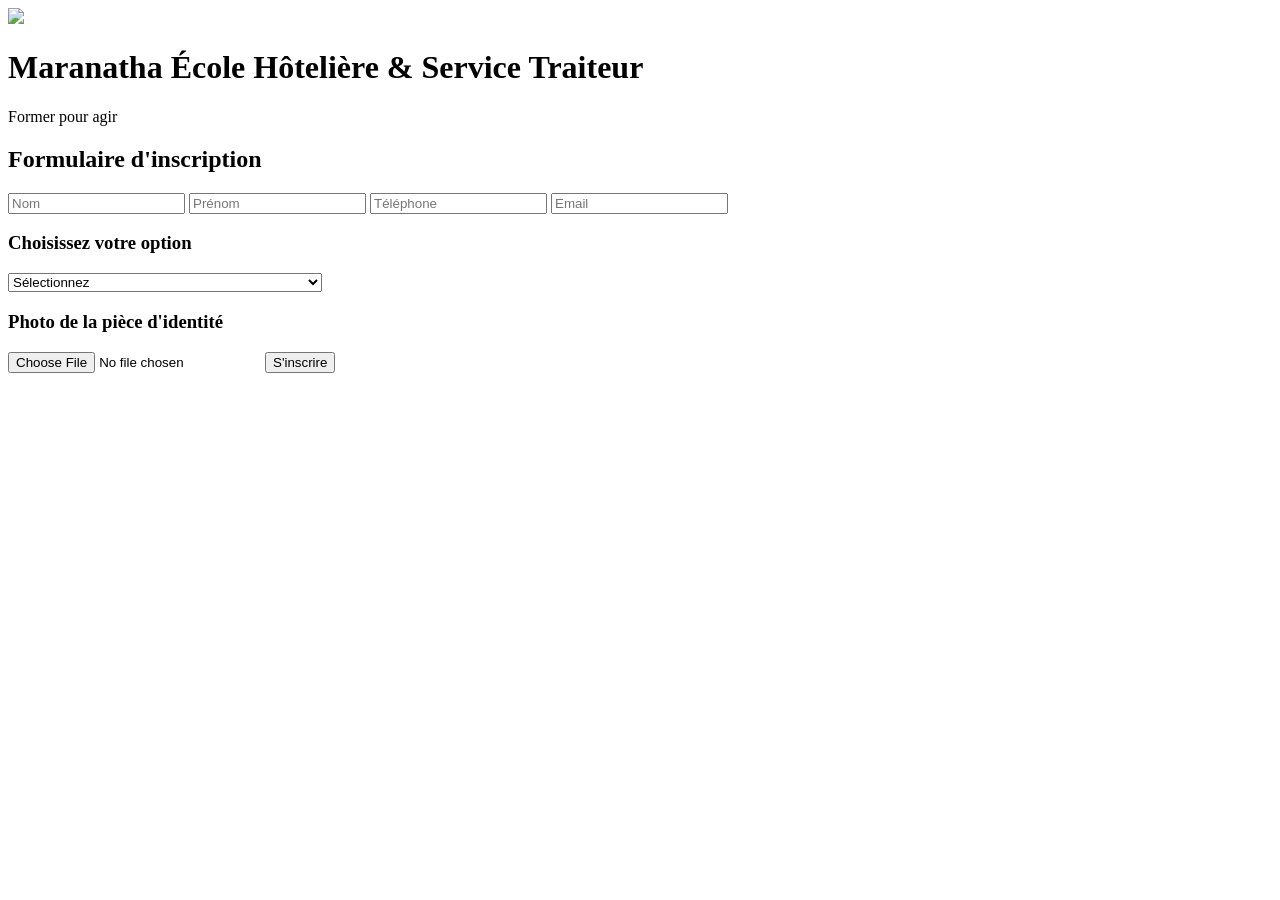
==== index.html @ 58d39c1c "Add initial HTML structure for registration form" ====
<!DOCTYPE html>
<html lang="fr">
<head>
  <meta charset="UTF-8">
  <meta name="viewport" content="width=device-width, initial-scale=1.0">
  <title>MEH - Inscription</title>
  <link rel="stylesheet" href="style.css">
</head>

<body>

  <header class="hero">
      <img src="logo.png" class="logo">

      <h1>Maranatha École Hôtelière & Service Traiteur</h1>

      <p>Former pour agir</p>
  </header>

  <main class="container">

      <h2>Formulaire d'inscription</h2>

      <form id="form">

          <input type="text" placeholder="Nom" required>

          <input type="text" placeholder="Prénom" required>

          <input type="tel" placeholder="Téléphone" required>

          <input type="email" placeholder="Email">

          <h3>Choisissez votre option</h3>

          <select required>

              <option value="">Sélectionnez</option>

              <option>Cuisine et Pâtisserie (6 mois)</option>

              <option>Décoration de gâteau (3 mois)</option>

              <option>Art culinaire (10 mois)</option>

              <option>Cuisine, Pâtisserie et Protocole (3 mois)</option>

              <option>Informatique bureautique côté entreprise (6 mois)</option>

          </select>

          <h3>Photo de la pièce d'identité</h3>

          <input type="file" accept="image/*" required>

          <button>S'inscrire</button>

      </form>

  </main>

</body>
</html>
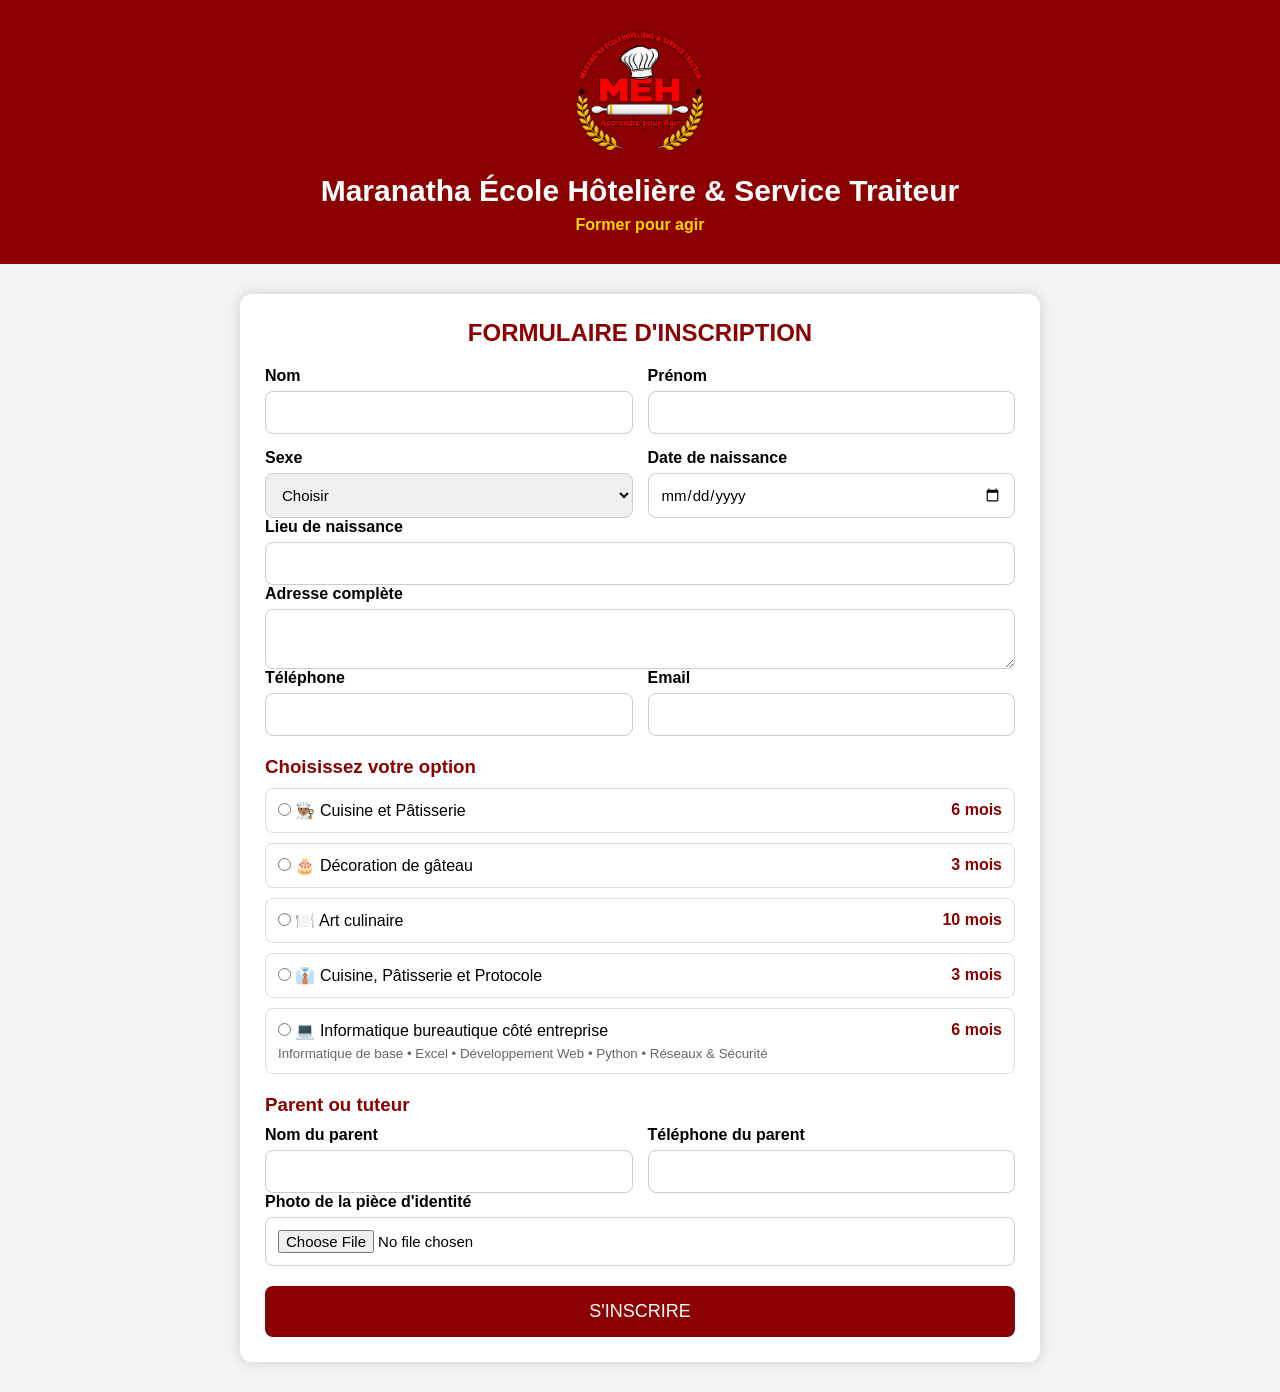
==== commit e9d6ed25: "Update index.html" ====
--- a/index.html
+++ b/index.html
@@ -3,61 +3,155 @@
 <head>
   <meta charset="UTF-8">
   <meta name="viewport" content="width=device-width, initial-scale=1.0">
-  <title>MEH - Inscription</title>
+  <title>MEH | Formulaire d'inscription</title>
+
   <link rel="stylesheet" href="style.css">
 </head>
 
 <body>
 
-  <header class="hero">
-      <img src="logo.png" class="logo">
+<header class="hero">
 
-      <h1>Maranatha École Hôtelière & Service Traiteur</h1>
+  <img src="logo.png" class="logo" alt="Logo MEH">
 
-      <p>Former pour agir</p>
-  </header>
+  <h1>Maranatha École Hôtelière & Service Traiteur</h1>
 
-  <main class="container">
+  <p>Former pour agir</p>
 
-      <h2>Formulaire d'inscription</h2>
+</header>
 
-      <form id="form">
+<main class="container">
 
-          <input type="text" placeholder="Nom" required>
+  <h2>FORMULAIRE D'INSCRIPTION</h2>
 
-          <input type="text" placeholder="Prénom" required>
+  <form id="form">
 
-          <input type="tel" placeholder="Téléphone" required>
+    <div class="grid">
 
-          <input type="email" placeholder="Email">
+      <div class="inputBox">
+        <label>Nom</label>
+        <input type="text" name="nom" required>
+      </div>
 
-          <h3>Choisissez votre option</h3>
+      <div class="inputBox">
+        <label>Prénom</label>
+        <input type="text" name="prenom" required>
+      </div>
 
-          <select required>
+      <div class="inputBox">
+        <label>Sexe</label>
+        <select name="sexe" required>
+          <option value="">Choisir</option>
+          <option>Masculin</option>
+          <option>Féminin</option>
+        </select>
+      </div>
 
-              <option value="">Sélectionnez</option>
+      <div class="inputBox">
+        <label>Date de naissance</label>
+        <input type="date" name="naissance" required>
+      </div>
 
-              <option>Cuisine et Pâtisserie (6 mois)</option>
+    </div>
 
-              <option>Décoration de gâteau (3 mois)</option>
+    <div class="inputBox">
+      <label>Lieu de naissance</label>
+      <input type="text" name="lieu" required>
+    </div>
 
-              <option>Art culinaire (10 mois)</option>
+    <div class="inputBox">
+      <label>Adresse complète</label>
+      <textarea name="adresse" rows="2"></textarea>
+    </div>
 
-              <option>Cuisine, Pâtisserie et Protocole (3 mois)</option>
+    <div class="grid">
 
-              <option>Informatique bureautique côté entreprise (6 mois)</option>
+      <div class="inputBox">
+        <label>Téléphone</label>
+        <input type="tel" name="telephone" required>
+      </div>
 
-          </select>
+      <div class="inputBox">
+        <label>Email</label>
+        <input type="email" name="email">
+      </div>
 
-          <h3>Photo de la pièce d'identité</h3>
+    </div>
 
-          <input type="file" accept="image/*" required>
+    <h3>Choisissez votre option</h3>
 
-          <button>S'inscrire</button>
+    <div class="options">
 
-      </form>
+      <label>
+        <input type="radio" name="option" value="Cuisine et Pâtisserie" required>
+        👨🏽‍🍳 Cuisine et Pâtisserie
+        <span>6 mois</span>
+      </label>
 
-  </main>
+      <label>
+        <input type="radio" name="option" value="Décoration de gâteau">
+        🎂 Décoration de gâteau
+        <span>3 mois</span>
+      </label>
+
+      <label>
+        <input type="radio" name="option" value="Art culinaire">
+        🍽️ Art culinaire
+        <span>10 mois</span>
+      </label>
+
+      <label>
+        <input type="radio" name="option" value="Cuisine, Pâtisserie et Protocole">
+        👔 Cuisine, Pâtisserie et Protocole
+        <span>3 mois</span>
+      </label>
+
+      <label>
+        <input type="radio" name="option" value="Informatique bureautique côté entreprise">
+        💻 Informatique bureautique côté entreprise
+        <span>6 mois</span>
+        <small>Informatique de base • Excel • Développement Web • Python • Réseaux & Sécurité</small>
+      </label>
+
+    </div>
+
+    <h3>Parent ou tuteur</h3>
+
+    <div class="grid">
+
+      <div class="inputBox">
+        <label>Nom du parent</label>
+        <input type="text" name="parent" required>
+      </div>
+
+      <div class="inputBox">
+        <label>Téléphone du parent</label>
+        <input type="tel" name="tel_parent" required>
+      </div>
+
+    </div>
+
+    <div class="inputBox">
+
+      <label>Photo de la pièce d'identité</label>
+
+      <input
+        type="file"
+        id="photo"
+        accept="image/*"
+        required>
+
+    </div>
+
+    <button type="submit" class="btn">
+      S'INSCRIRE
+    </button>
+
+  </form>
+
+</main>
+
+<script src="app.js"></script>
 
 </body>
 </html>
--- a/style.css
+++ b/style.css
@@ -0,0 +1,123 @@
+*{
+    margin:0;
+    padding:0;
+    box-sizing:border-box;
+    font-family:Arial, Helvetica, sans-serif;
+}
+
+body{
+    background:#f4f4f4;
+}
+
+.hero{
+    background:#8B0000;
+    color:white;
+    text-align:center;
+    padding:30px 20px;
+}
+
+.logo{
+    width:130px;
+    margin-bottom:15px;
+}
+
+.hero h1{
+    font-size:30px;
+    margin-bottom:8px;
+}
+
+.hero p{
+    color:#FFD700;
+    font-weight:bold;
+}
+
+.container{
+    width:90%;
+    max-width:800px;
+    margin:30px auto;
+    background:white;
+    padding:25px;
+    border-radius:12px;
+    box-shadow:0 0 15px rgba(0,0,0,.15);
+}
+
+.container h2{
+    text-align:center;
+    color:#8B0000;
+    margin-bottom:20px;
+}
+
+.container h3{
+    color:#8B0000;
+    margin:20px 0 10px;
+}
+
+.grid{
+    display:grid;
+    grid-template-columns:1fr 1fr;
+    gap:15px;
+}
+
+.inputBox{
+    display:flex;
+    flex-direction:column;
+}
+
+.inputBox label{
+    margin-bottom:6px;
+    font-weight:bold;
+}
+
+input, textarea, select{
+    padding:12px;
+    border:1px solid #ccc;
+    border-radius:8px;
+    font-size:15px;
+}
+
+.options{
+    display:flex;
+    flex-direction:column;
+    gap:10px;
+}
+
+.options label{
+    border:1px solid #ddd;
+    border-radius:8px;
+    padding:12px;
+    cursor:pointer;
+}
+
+.options span{
+    float:right;
+    color:#8B0000;
+    font-weight:bold;
+}
+
+small{
+    display:block;
+    margin-top:6px;
+    color:#666;
+}
+
+.btn{
+    width:100%;
+    padding:15px;
+    margin-top:20px;
+    background:#8B0000;
+    color:white;
+    border:none;
+    border-radius:8px;
+    font-size:18px;
+    cursor:pointer;
+}
+
+.btn:hover{
+    background:#A50000;
+}
+
+@media(max-width:700px){
+    .grid{
+        grid-template-columns:1fr;
+    }
+}
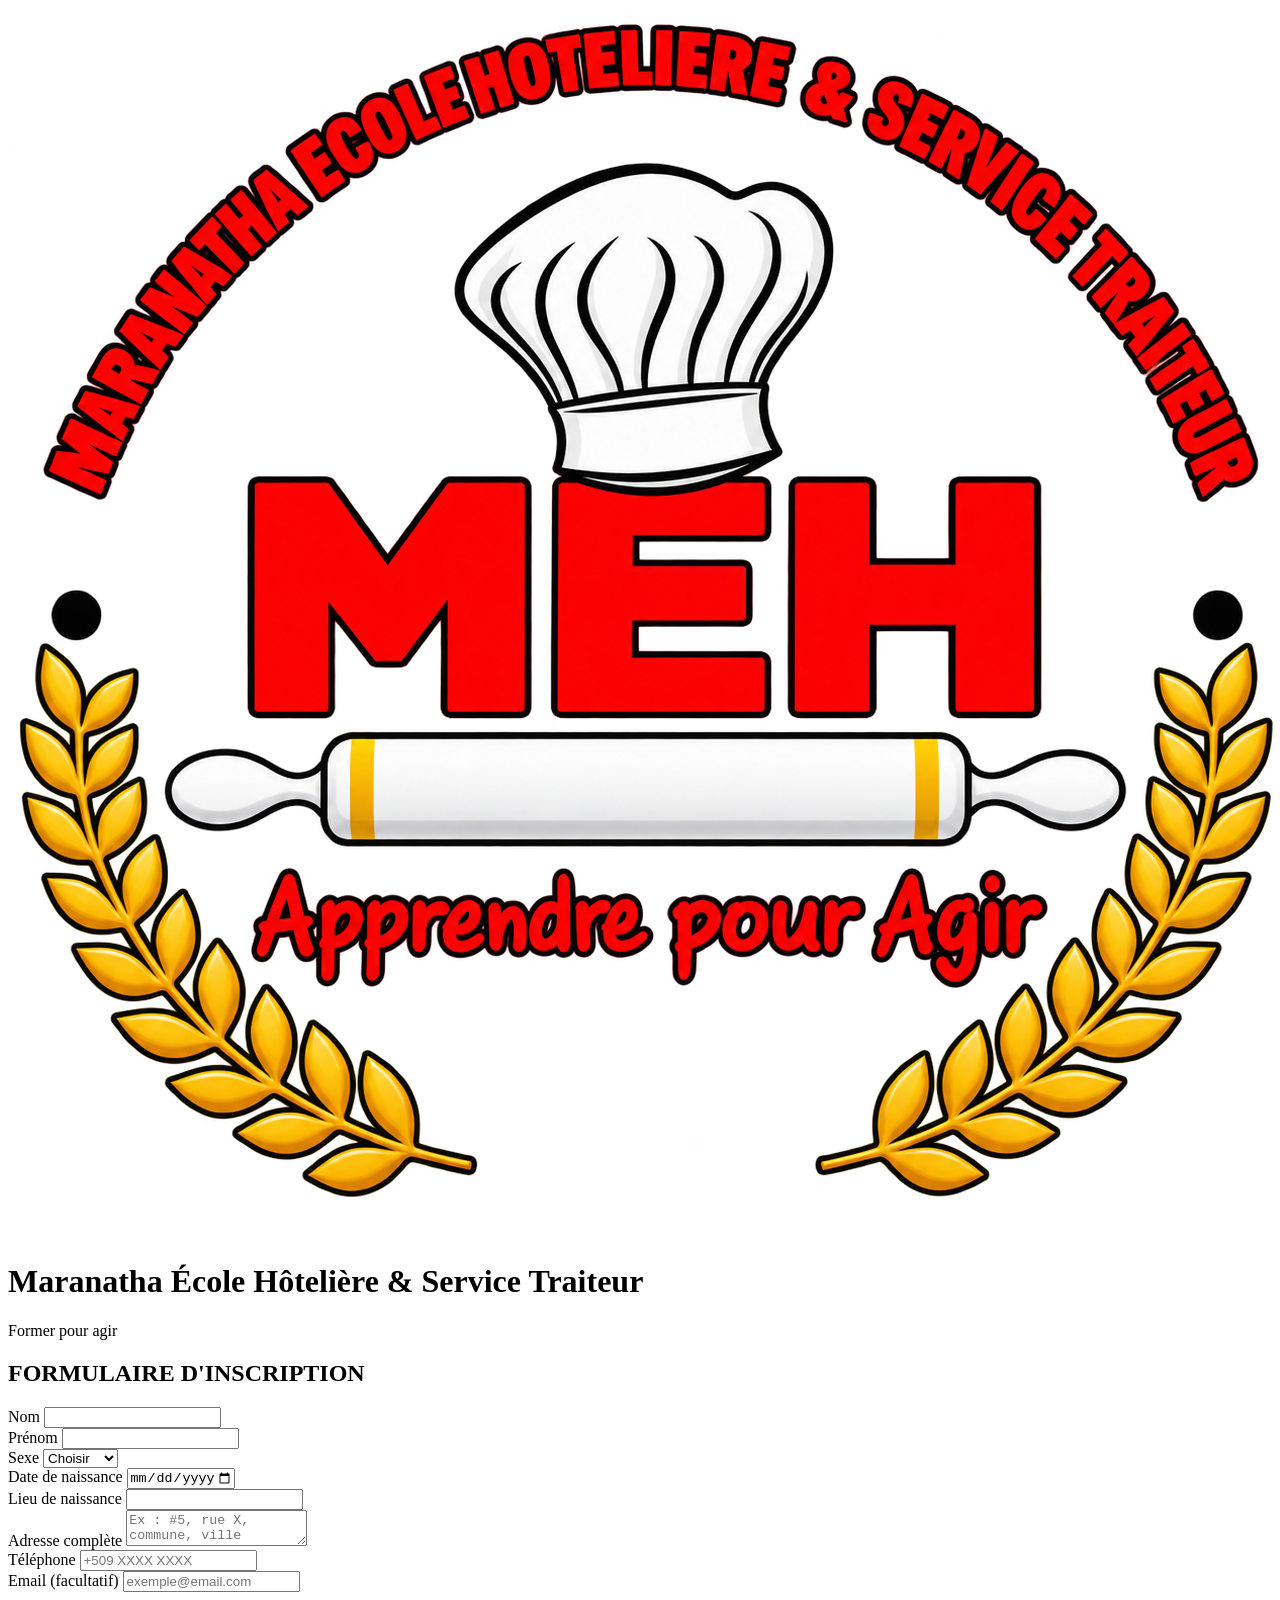
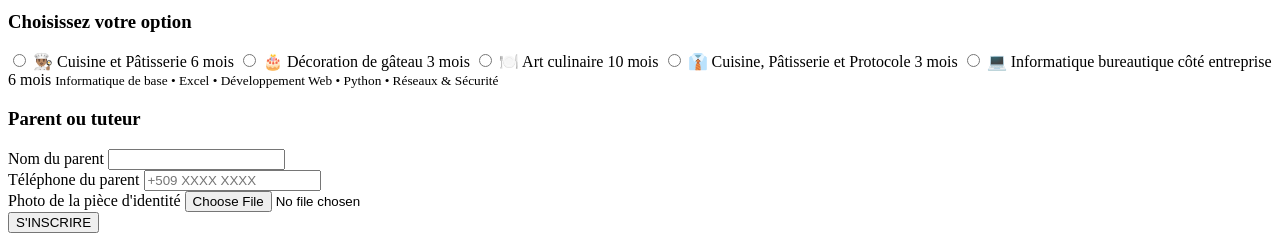
==== commit 847d3c26: "Formulaire amélioré" ====
--- a/index.html
+++ b/index.html
@@ -4,20 +4,15 @@
   <meta charset="UTF-8">
   <meta name="viewport" content="width=device-width, initial-scale=1.0">
   <title>MEH | Formulaire d'inscription</title>
-
   <link rel="stylesheet" href="style.css">
 </head>
 
 <body>
 
 <header class="hero">
-
   <img src="logo.png" class="logo" alt="Logo MEH">
-
   <h1>Maranatha École Hôtelière & Service Traiteur</h1>
-
   <p>Former pour agir</p>
-
 </header>
 
 <main class="container">
@@ -27,15 +22,14 @@
   <form id="form">
 
     <div class="grid">
-
       <div class="inputBox">
         <label>Nom</label>
-        <input type="text" name="nom" required>
+        <input type="text" name="nom" required minlength="2">
       </div>
 
       <div class="inputBox">
         <label>Prénom</label>
-        <input type="text" name="prenom" required>
+        <input type="text" name="prenom" required minlength="2">
       </div>
 
       <div class="inputBox">
@@ -49,103 +43,93 @@
 
       <div class="inputBox">
         <label>Date de naissance</label>
-        <input type="date" name="naissance" required>
+        <input type="date" name="naissance" required max="2015-01-01">
       </div>
-
     </div>
 
     <div class="inputBox">
       <label>Lieu de naissance</label>
-      <input type="text" name="lieu" required>
+      <input type="text" name="lieu" required minlength="2">
     </div>
 
     <div class="inputBox">
       <label>Adresse complète</label>
-      <textarea name="adresse" rows="2"></textarea>
+      <textarea name="adresse" rows="2" placeholder="Ex : #5, rue X, commune, ville"></textarea>
     </div>
 
     <div class="grid">
-
       <div class="inputBox">
         <label>Téléphone</label>
-        <input type="tel" name="telephone" required>
+        <input type="tel" name="telephone" required placeholder="+509 XXXX XXXX">
       </div>
 
       <div class="inputBox">
-        <label>Email</label>
-        <input type="email" name="email">
+        <label>Email (facultatif)</label>
+        <input type="email" name="email" placeholder="exemple@email.com">
       </div>
-
     </div>
 
     <h3>Choisissez votre option</h3>
 
     <div class="options">
-
       <label>
         <input type="radio" name="option" value="Cuisine et Pâtisserie" required>
-        👨🏽‍🍳 Cuisine et Pâtisserie
-        <span>6 mois</span>
+        👨🏽‍🍳 Cuisine et Pâtisserie <span>6 mois</span>
       </label>
 
       <label>
         <input type="radio" name="option" value="Décoration de gâteau">
-        🎂 Décoration de gâteau
-        <span>3 mois</span>
+        🎂 Décoration de gâteau <span>3 mois</span>
       </label>
 
       <label>
         <input type="radio" name="option" value="Art culinaire">
-        🍽️ Art culinaire
-        <span>10 mois</span>
+        🍽️ Art culinaire <span>10 mois</span>
       </label>
 
       <label>
         <input type="radio" name="option" value="Cuisine, Pâtisserie et Protocole">
-        👔 Cuisine, Pâtisserie et Protocole
-        <span>3 mois</span>
+        👔 Cuisine, Pâtisserie et Protocole <span>3 mois</span>
       </label>
 
       <label>
         <input type="radio" name="option" value="Informatique bureautique côté entreprise">
-        💻 Informatique bureautique côté entreprise
-        <span>6 mois</span>
+        💻 Informatique bureautique côté entreprise <span>6 mois</span>
         <small>Informatique de base • Excel • Développement Web • Python • Réseaux & Sécurité</small>
       </label>
-
     </div>
 
     <h3>Parent ou tuteur</h3>
 
     <div class="grid">
-
       <div class="inputBox">
         <label>Nom du parent</label>
-        <input type="text" name="parent" required>
+        <input type="text" name="parent" required minlength="2">
       </div>
 
       <div class="inputBox">
         <label>Téléphone du parent</label>
-        <input type="tel" name="tel_parent" required>
+        <input type="tel" name="tel_parent" required placeholder="+509 XXXX XXXX">
       </div>
-
     </div>
 
     <div class="inputBox">
+      <label>Photo de la pièce d'identité</label>
+      <input type="file" id="photo" accept="image/*" required>
 
-      <label>Photo de la pièce d'identité</label>
-
-      <input
-        type="file"
-        id="photo"
-        accept="image/*"
-        required>
-
+      <!-- Prévisualisation -->
+      <div id="preview-container" style="display:none;">
+        <img id="preview-img" alt="Aperçu de la photo">
+        <p id="preview-info"></p>
+      </div>
     </div>
 
-    <button type="submit" class="btn">
+    <button type="submit" class="btn" id="btn-submit">
       S'INSCRIRE
     </button>
+
+    <!-- Zone de message succès/erreur -->
+    <div id="message" style="display:none;"></div>
 
   </form>
 
--- a/style.css
+++ b/style.css
@@ -1,123 +1,443 @@
-*{
-    margin:0;
-    padding:0;
-    box-sizing:border-box;
-    font-family:Arial, Helvetica, sans-serif;
-}
-
-body{
-    background:#f4f4f4;
-}
-
-.hero{
-    background:#8B0000;
-    color:white;
-    text-align:center;
-    padding:30px 20px;
-}
-
-.logo{
-    width:130px;
-    margin-bottom:15px;
-}
-
-.hero h1{
-    font-size:30px;
-    margin-bottom:8px;
-}
-
-.hero p{
-    color:#FFD700;
-    font-weight:bold;
-}
-
-.container{
-    width:90%;
-    max-width:800px;
-    margin:30px auto;
-    background:white;
-    padding:25px;
-    border-radius:12px;
-    box-shadow:0 0 15px rgba(0,0,0,.15);
-}
-
-.container h2{
-    text-align:center;
-    color:#8B0000;
-    margin-bottom:20px;
-}
-
-.container h3{
-    color:#8B0000;
-    margin:20px 0 10px;
-}
-
-.grid{
-    display:grid;
-    grid-template-columns:1fr 1fr;
-    gap:15px;
-}
-
-.inputBox{
-    display:flex;
-    flex-direction:column;
-}
-
-.inputBox label{
-    margin-bottom:6px;
-    font-weight:bold;
-}
-
-input, textarea, select{
-    padding:12px;
-    border:1px solid #ccc;
-    border-radius:8px;
-    font-size:15px;
-}
-
-.options{
-    display:flex;
-    flex-direction:column;
-    gap:10px;
-}
-
-.options label{
-    border:1px solid #ddd;
-    border-radius:8px;
-    padding:12px;
-    cursor:pointer;
-}
-
-.options span{
-    float:right;
-    color:#8B0000;
-    font-weight:bold;
-}
-
-small{
-    display:block;
-    margin-top:6px;
-    color:#666;
-}
-
-.btn{
-    width:100%;
-    padding:15px;
-    margin-top:20px;
-    background:#8B0000;
-    color:white;
-    border:none;
-    border-radius:8px;
-    font-size:18px;
-    cursor:pointer;
-}
-
-.btn:hover{
-    background:#A50000;
-}
-
-@media(max-width:700px){
-    .grid{
-        grid-template-columns:1fr;
-    }
-}
+/* ================================
+   ÉCRAN DE CONNEXION
+   ================================ */
+.ecran-connexion {
+  display: flex;
+  align-items: center;
+  justify-content: center;
+  min-height: 100vh;
+  background: linear-gradient(135deg, #8B0000, #A50000);
+  padding: 20px;
+}
+
+.login-box {
+  background: white;
+  padding: 40px 30px;
+  border-radius: 15px;
+  max-width: 400px;
+  width: 100%;
+  text-align: center;
+  box-shadow: 0 20px 60px rgba(0, 0, 0, 0.4);
+}
+
+.login-box .logo {
+  width: 100px;
+  height: auto;
+  margin-bottom: 15px;
+  border-radius: 50%;
+  background: white;
+  padding: 5px;
+  border: 3px solid #8B0000;
+}
+
+.login-box h1 {
+  color: #8B0000;
+  font-size: 1.5rem;
+  margin-bottom: 5px;
+}
+
+.login-box p {
+  color: #666;
+  margin-bottom: 25px;
+}
+
+.login-box form {
+  text-align: left;
+}
+
+.login-box label {
+  display: block;
+  margin-top: 15px;
+  font-weight: 600;
+  color: #333;
+  font-size: 0.9rem;
+}
+
+.login-box input {
+  width: 100%;
+  padding: 12px 15px;
+  margin-top: 5px;
+  border: 2px solid #ddd;
+  border-radius: 8px;
+  font-size: 1rem;
+  font-family: inherit;
+}
+
+.login-box input:focus {
+  outline: none;
+  border-color: #8B0000;
+  box-shadow: 0 0 0 3px rgba(139, 0, 0, 0.1);
+}
+
+.login-box button {
+  width: 100%;
+  margin-top: 25px;
+  padding: 14px;
+  font-size: 1.05rem;
+  font-weight: bold;
+}
+
+.login-erreur {
+  color: #c62828;
+  text-align: center;
+  margin-top: 15px;
+  font-weight: 600;
+  min-height: 20px;
+}
+
+/* Barre utilisateur */
+.user-bar {
+  margin-top: 15px;
+  display: flex;
+  align-items: center;
+  justify-content: center;
+  gap: 15px;
+  flex-wrap: wrap;
+}
+
+.user-bar span {
+  background: rgba(255, 255, 255, 0.2);
+  padding: 6px 15px;
+  border-radius: 20px;
+  font-size: 0.9rem;
+}
+
+.user-bar button {
+  padding: 6px 15px;
+  font-size: 0.85rem;
+}
+/* ================================
+   ÉCRAN DE CONNEXION
+   ================================ */
+.ecran-connexion {
+  display: flex;
+  align-items: center;
+  justify-content: center;
+  min-height: 100vh;
+  background: linear-gradient(135deg, #8B0000, #A50000);
+  padding: 20px;
+}
+
+.login-box {
+  background: white;
+  padding: 40px 30px;
+  border-radius: 15px;
+  max-width: 400px;
+  width: 100%;
+  text-align: center;
+  box-shadow: 0 20px 60px rgba(0, 0, 0, 0.4);
+}
+
+.login-box .logo {
+  width: 100px !important;
+  height: 100px !important;
+  object-fit: contain;
+  margin-bottom: 15px;
+  border-radius: 50%;
+  background: white;
+  padding: 5px;
+  border: 3px solid #8B0000;
+}
+
+.login-box h1 {
+  color: #8B0000;
+  font-size: 1.5rem;
+  margin-bottom: 5px;
+}
+
+.login-box p {
+  color: #666;
+  margin-bottom: 25px;
+}
+
+.login-box form {
+  text-align: left;
+}
+
+.login-box label {
+  display: block;
+  margin-top: 15px;
+  font-weight: 600;
+  color: #333;
+  font-size: 0.9rem;
+}
+
+.login-box input {
+  width: 100%;
+  padding: 12px 15px;
+  margin-top: 5px;
+  border: 2px solid #ddd;
+  border-radius: 8px;
+  font-size: 1rem;
+  font-family: inherit;
+}
+
+.login-box input:focus {
+  outline: none;
+  border-color: #8B0000;
+  box-shadow: 0 0 0 3px rgba(139, 0, 0, 0.1);
+}
+
+.login-box button {
+  width: 100%;
+  margin-top: 25px;
+  padding: 14px;
+  font-size: 1.05rem;
+  font-weight: bold;
+}
+
+.login-erreur {
+  color: #c62828;
+  text-align: center;
+  margin-top: 15px;
+  font-weight: 600;
+  min-height: 20px;
+}
+
+.user-bar {
+  margin-top: 15px;
+  display: flex;
+  align-items: center;
+  justify-content: center;
+  gap: 15px;
+  flex-wrap: wrap;
+}
+
+.user-bar span {
+  background: rgba(255, 255, 255, 0.2);
+  padding: 6px 15px;
+  border-radius: 20px;
+  font-size: 0.9rem;
+}
+
+.user-bar button {
+  padding: 6px 15px;
+  font-size: 0.85rem;
+}
+/* ================================
+   ÉCRAN DE CONNEXION
+   ================================ */
+.ecran-connexion {
+  display: flex !important;
+  align-items: center;
+  justify-content: center;
+  min-height: 100vh;
+  background: linear-gradient(135deg, #8B0000, #A50000);
+  padding: 20px;
+}
+
+.login-box {
+  background: white;
+  padding: 40px 30px;
+  border-radius: 15px;
+  max-width: 400px;
+  width: 100%;
+  text-align: center;
+  box-shadow: 0 20px 60px rgba(0, 0, 0, 0.4);
+}
+
+.login-box .logo {
+  width: 100px !important;
+  height: 100px !important;
+  max-width: 100px !important;
+  max-height: 100px !important;
+  object-fit: contain;
+  margin: 0 auto 15px auto;
+  display: block;
+  border-radius: 50%;
+  background: white;
+  padding: 5px;
+  border: 3px solid #8B0000;
+}
+
+.login-box h1 {
+  color: #8B0000;
+  font-size: 1.5rem;
+  margin-bottom: 5px;
+}
+
+.login-box p {
+  color: #666;
+  margin-bottom: 25px;
+}
+
+.login-box form {
+  text-align: left;
+}
+
+.login-box label {
+  display: block;
+  margin-top: 15px;
+  font-weight: 600;
+  color: #333;
+  font-size: 0.9rem;
+}
+
+.login-box input {
+  width: 100%;
+  padding: 12px 15px;
+  margin-top: 5px;
+  border: 2px solid #ddd;
+  border-radius: 8px;
+  font-size: 1rem;
+  font-family: inherit;
+}
+
+.login-box input:focus {
+  outline: none;
+  border-color: #8B0000;
+  box-shadow: 0 0 0 3px rgba(139, 0, 0, 0.1);
+}
+
+.login-box button {
+  width: 100%;
+  margin-top: 25px;
+  padding: 14px;
+  font-size: 1.05rem;
+  font-weight: bold;
+}
+
+.login-erreur {
+  color: #c62828;
+  text-align: center;
+  margin-top: 15px;
+  font-weight: 600;
+  min-height: 20px;
+}
+
+.user-bar {
+  margin-top: 15px;
+  display: flex;
+  align-items: center;
+  justify-content: center;
+  gap: 15px;
+  flex-wrap: wrap;
+}
+
+.user-bar span {
+  background: rgba(255, 255, 255, 0.2);
+  padding: 6px 15px;
+  border-radius: 20px;
+  font-size: 0.9rem;
+  color: white;
+}
+
+.user-bar button {
+  padding: 6px 15px;
+  font-size: 0.85rem;
+  background: #444;
+}
+
+/* ================================
+   ÉCRAN DE CONNEXION
+   ================================ */
+.ecran-connexion {
+  display: flex !important;
+  align-items: center;
+  justify-content: center;
+  min-height: 100vh;
+  background: linear-gradient(135deg, #8B0000, #A50000);
+  padding: 20px;
+}
+
+.login-box {
+  background: white;
+  padding: 40px 30px;
+  border-radius: 15px;
+  max-width: 400px;
+  width: 100%;
+  text-align: center;
+  box-shadow: 0 20px 60px rgba(0, 0, 0, 0.4);
+}
+
+.login-box .logo {
+  width: 100px !important;
+  height: 100px !important;
+  max-width: 100px !important;
+  max-height: 100px !important;
+  object-fit: contain;
+  margin: 0 auto 15px auto;
+  display: block;
+  border-radius: 50%;
+  background: white;
+  padding: 5px;
+  border: 3px solid #8B0000;
+}
+
+.login-box h1 {
+  color: #8B0000;
+  font-size: 1.5rem;
+  margin-bottom: 5px;
+}
+
+.login-box p {
+  color: #666;
+  margin-bottom: 25px;
+}
+
+.login-box form {
+  text-align: left;
+}
+
+.login-box label {
+  display: block;
+  margin-top: 15px;
+  font-weight: 600;
+  color: #333;
+  font-size: 0.9rem;
+}
+
+.login-box input {
+  width: 100%;
+  padding: 12px 15px;
+  margin-top: 5px;
+  border: 2px solid #ddd;
+  border-radius: 8px;
+  font-size: 1rem;
+  font-family: inherit;
+}
+
+.login-box input:focus {
+  outline: none;
+  border-color: #8B0000;
+  box-shadow: 0 0 0 3px rgba(139, 0, 0, 0.1);
+}
+
+.login-box button {
+  width: 100%;
+  margin-top: 25px;
+  padding: 14px;
+  font-size: 1.05rem;
+  font-weight: bold;
+}
+
+.login-erreur {
+  color: #c62828;
+  text-align: center;
+  margin-top: 15px;
+  font-weight: 600;
+  min-height: 20px;
+}
+
+.user-bar {
+  margin-top: 15px;
+  display: flex;
+  align-items: center;
+  justify-content: center;
+  gap: 15px;
+  flex-wrap: wrap;
+}
+
+.user-bar span {
+  background: rgba(255, 255, 255, 0.2);
+  padding: 6px 15px;
+  border-radius: 20px;
+  font-size: 0.9rem;
+  color: white;
+}
+
+.user-bar button {
+  padding: 6px 15px;
+  font-size: 0.85rem;
+  background: #444;
+}
